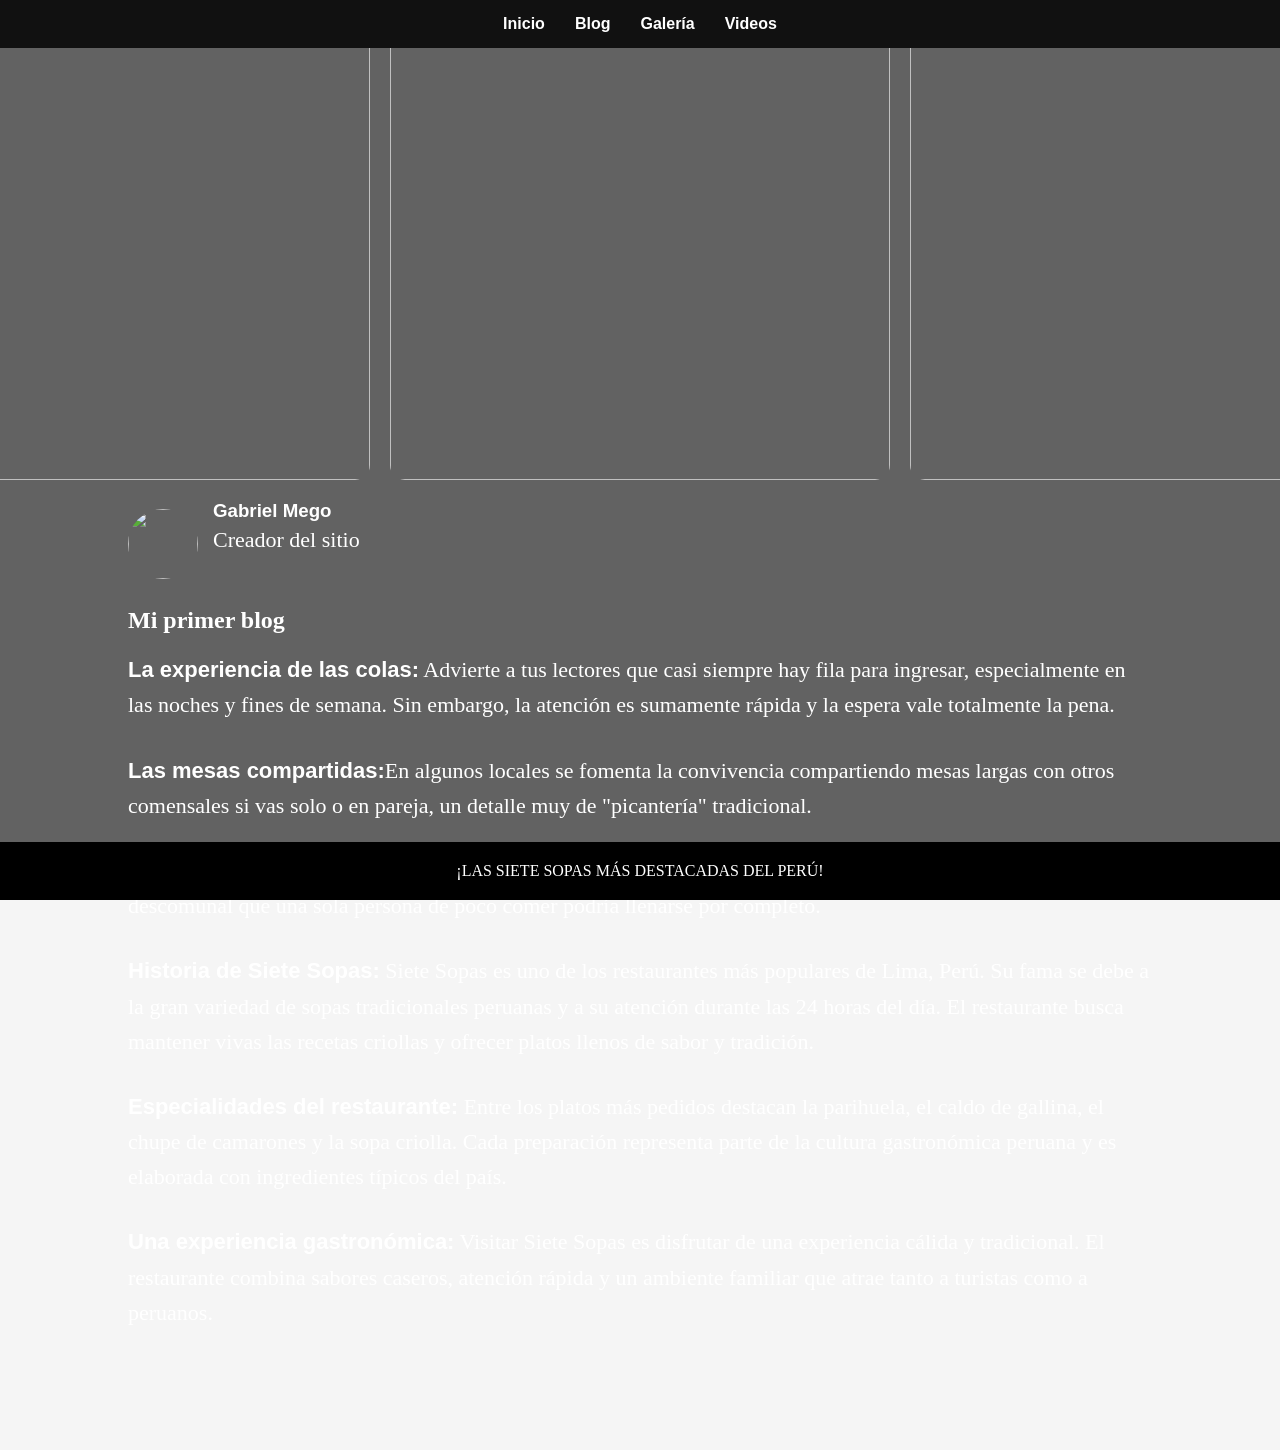
==== blog.html @ fed7ab29 "Add files via upload" ====
<!DOCTYPE html>
<html lang="es">
    <section class="hero3">
<head>
    <meta charset="UTF-8">
    <title>Blog</title>

    <link rel="stylesheet" href="estilos.css">

    <link rel="stylesheet"
    href="https://cdnjs.cloudflare.com/ajax/libs/font-awesome/6.5.1/css/all.min.css">
</head>
<body>

<header>
    <nav>
        <a href="index.html">Inicio</a>
        <a href="blog.html">Blog</a>
        <a href="galeria.html">Galería</a>
        <a href="videos.html">Videos</a>
    </nav>
</header>


<div class="contenido">

   <div class="imagenes-sopa">

    <img src="img/sopita verde.jpg" class="lado">

    <img src="img/sopita.jpg" class="sopa-central">

    <img src="img/sopa larga.jpg" class="lado">

</div>

    <div class="autor">
        <img src="img/Gabriel.jpg">

        <div>
            <h3 class="minombre">Gabriel Mego</h3>
            <p>Creador del sitio</p>
        </div>
    </div>

    <h1>Mi primer blog</h1>

    <br>

    <p><strong>La experiencia de las colas:</strong> Advierte a tus lectores que casi siempre hay fila para ingresar, especialmente en las noches y fines de semana. Sin embargo, la atención es sumamente rápida y la espera vale totalmente la pena.</p>
       
       <p><strong>Las mesas compartidas:</strong>En algunos locales se fomenta la convivencia compartiendo mesas largas con otros comensales si vas solo o en pareja, un detalle muy de "picantería" tradicional.</p>
      <p> <strong>Porciones para compartir:</strong> Las sopas vienen en tamaños medianos y grandes. La porción grande es tan descomunal que una sola persona de poco comer podría llenarse por completo.</p>
      <p>
<strong>Historia de Siete Sopas:</strong>
Siete Sopas es uno de los restaurantes más populares de Lima, Perú. Su fama se debe a la gran variedad de sopas tradicionales peruanas y a su atención durante las 24 horas del día. El restaurante busca mantener vivas las recetas criollas y ofrecer platos llenos de sabor y tradición.
</p>

<p>
<strong>Especialidades del restaurante:</strong>
Entre los platos más pedidos destacan la parihuela, el caldo de gallina, el chupe de camarones y la sopa criolla. Cada preparación representa parte de la cultura gastronómica peruana y es elaborada con ingredientes típicos del país.
</p>

<p>
<strong>Una experiencia gastronómica:</strong>
Visitar Siete Sopas es disfrutar de una experiencia cálida y tradicional. El restaurante combina sabores caseros, atención rápida y un ambiente familiar que atrae tanto a turistas como a peruanos.
</p>
    

</div>


<footer class="perrito">
    ¡LAS SIETE SOPAS MÁS DESTACADAS DEL PERÚ!
</footer>
</section>
</body>
</html>
---- estilos.css ----
*{
    margin:0;
    padding:0;
    box-sizing:border-box;
    font-family:Arial, Helvetica, sans-serif;
}

body{
    background:#f5f5f5;
}

/* MENU */

header{
    position:fixed;
    top:0;
    width:100%;
    background:#111;
    padding:15px;
    z-index:1000;
}

nav{
    display:flex;
    justify-content:center;
    gap:30px;
}

nav a{
    color:white;
    text-decoration:none;
    font-weight:bold;
    transition:0.3s;
}

nav a:hover{
    color:cyan;
}

/* PORTADA */

.hero{
    height:100vh;
    background:url('img/fondo.jpg') center/cover;
    display:flex;
    justify-content:center;
    align-items:center;
    text-align:center;
    color:white;
}

.hero-content{
    background:rgba(0,0,0,0.5);
    padding:30px;
    border-radius:10px;
}

.hero h1{
    font-size:70px;
}

.hero p{
    margin-top:10px;
    font-size:30px;
}

/* REDES */

.redes{
    margin-top:20px;
}

.redes a{
    color:white;
    margin:10px;
    font-size:25px;
    text-decoration:none;
}

/* CONTENIDO */

.contenido{
    width:80%;
    margin:120px auto;
}

/* BLOG */

.blog-img{
    width:100%;
    max-width:700px;
    display:block;
    margin:40px auto;
    border-radius:10px;
}

.autor{
    display:flex;
    align-items:center;
    gap:15px;
    margin:20px 0;
}

.autor img{
    width:70px;
    height:70px;
    border-radius:50%;
}

/* GALERIA */

.galeria{
    display:flex;
    flex-wrap:wrap;
    gap:20px;
    justify-content:center;
}

.galeria img{
    width:300px;
    height:200px;
    object-fit:cover;
    transition:0.4s;
    border-radius:10px;
}

.galeria img:hover{
    transform:scale(1.1);
    filter:brightness(120%);
}

/* VIDEOS */

.video{
    display:flex;
    flex-direction:column;
    gap:40px;
    align-items:center;
    
}

/* FOOTER */

footer{
    background:#111;
    color:white;
    text-align:center;
    padding:20px;
    margin-top:50px;
}

/* RESPONSIVE */

@media(max-width:768px){

    .hero h1{
        font-size:60px;
        
    }

    nav{
        flex-direction:column;
        align-items:center;
    }

    .galeria img{
        width:100%;
    }

}
h1{
font-family: 'Cinzel', serif;;

}
p{
font-family: 'Times New Roman', Times, serif;


}
p{
    margin-bottom:30px;
}
.hero3{
background: url(img/fondodeblog.jpg);




}
body{
    margin:0;
    padding:0;
}
.contenido{
    margin-top:20px;
    color: white;
}
.contenido p{
    font-size:22px;
    line-height:1.6;
}
.imagenes-sopa{
    display: flex;
    justify-content: center;
    align-items: center;
    gap: 20px;
    margin-top: 30px;
}



.sopa-central{
    width: 500px;
    height: 450px;
    object-fit: cover;
    border-radius: 15px;
}
.lado{
    width: 420px;
    height: 450px;
    object-fit: cover;
    border-radius: 15px;
}
.perrito{
font-family: cursive;


}
.minombre{
font-family: Verdana, Geneva, Tahoma, sans-serif;



}
body{
    background-image: linear-gradient(rgba(0,0,0,0.6),
    rgba(0,0,0,0.6)),
    url("img/fondo2.jpg");

    background-size: cover;
    background-position: center;
    background-attachment: fixed;
}
footer{
    background: black;
    color: white;
    text-align: center;
    padding: 20px;

    position: fixed;
    bottom: 0;
    width: 100%;
    font-family: initial;
}
.texto-galeria{
    color: white;
    text-align: center;
    margin-top: 50px;
    padding: 20px;
}

.texto-galeria h2{
    font-size: 40px;
    margin-bottom: 20px;
}

.texto-galeria p{
    font-size: 22px;
    line-height: 1.6;
}
.contenedor-videos{
    display: flex;
    flex-wrap: wrap;
    justify-content: center;
    gap: 30px;
    margin-top: 40px;
}

.contenedor-videos iframe{
    border-radius: 15px;
}
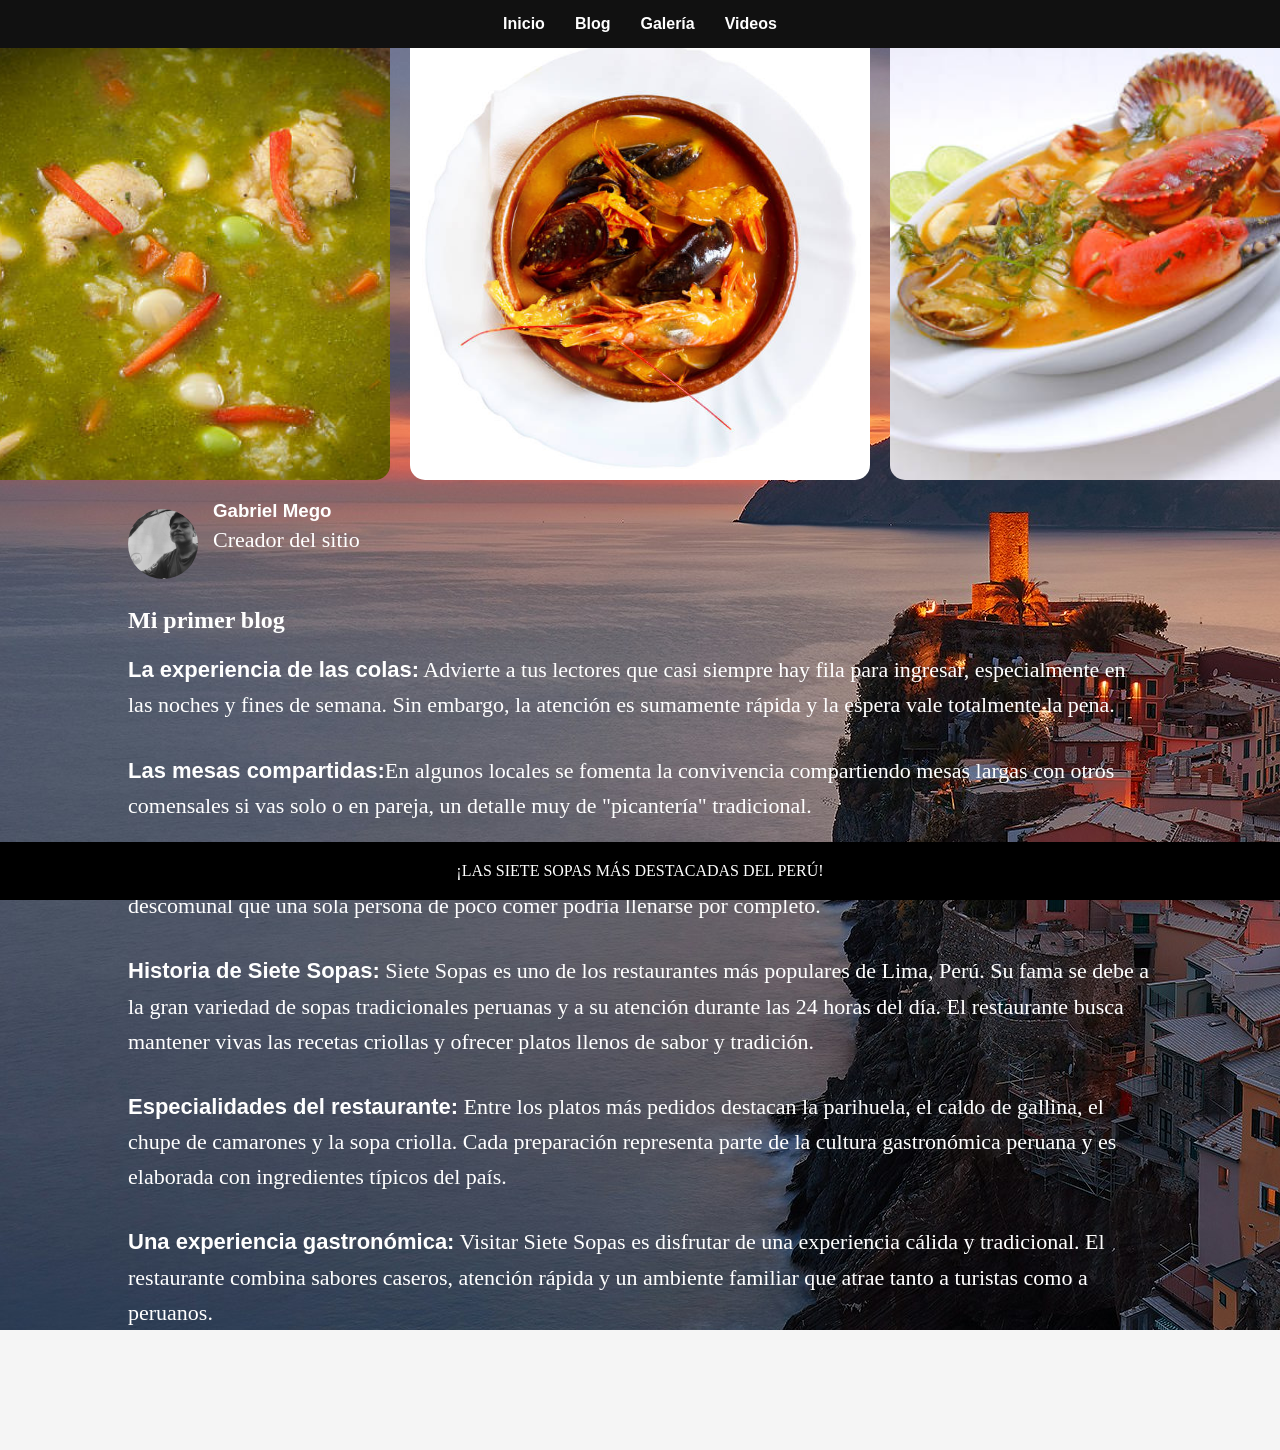
==== commit b1811de3: "Update blog.html" ====
--- a/blog.html
+++ b/blog.html
@@ -26,16 +26,16 @@
 
    <div class="imagenes-sopa">
 
-    <img src="img/sopita verde.jpg" class="lado">
+    <img src="sopita verde.jpg" class="lado">
 
-    <img src="img/sopita.jpg" class="sopa-central">
+    <img src="sopita.jpg" class="sopa-central">
 
-    <img src="img/sopa larga.jpg" class="lado">
+    <img src="sopa larga.jpg" class="lado">
 
 </div>
 
     <div class="autor">
-        <img src="img/Gabriel.jpg">
+        <img src="Gabriel.jpg">
 
         <div>
             <h3 class="minombre">Gabriel Mego</h3>
@@ -75,4 +75,4 @@
 </footer>
 </section>
 </body>
-</html>+</html>
--- a/estilos.css
+++ b/estilos.css
@@ -41,7 +41,7 @@
 
 .hero{
     height:100vh;
-    background:url('img/fondo.jpg') center/cover;
+    background:url('fondo.jpg') center/cover;
     display:flex;
     justify-content:center;
     align-items:center;
@@ -181,7 +181,7 @@
     margin-bottom:30px;
 }
 .hero3{
-background: url(img/fondodeblog.jpg);
+background: url(fondodeblog.jpg);
 
 
 
@@ -235,7 +235,7 @@
 body{
     background-image: linear-gradient(rgba(0,0,0,0.6),
     rgba(0,0,0,0.6)),
-    url("img/fondo2.jpg");
+    url("fondo2.jpg");
 
     background-size: cover;
     background-position: center;
@@ -278,4 +278,4 @@
 
 .contenedor-videos iframe{
     border-radius: 15px;
-}+}
